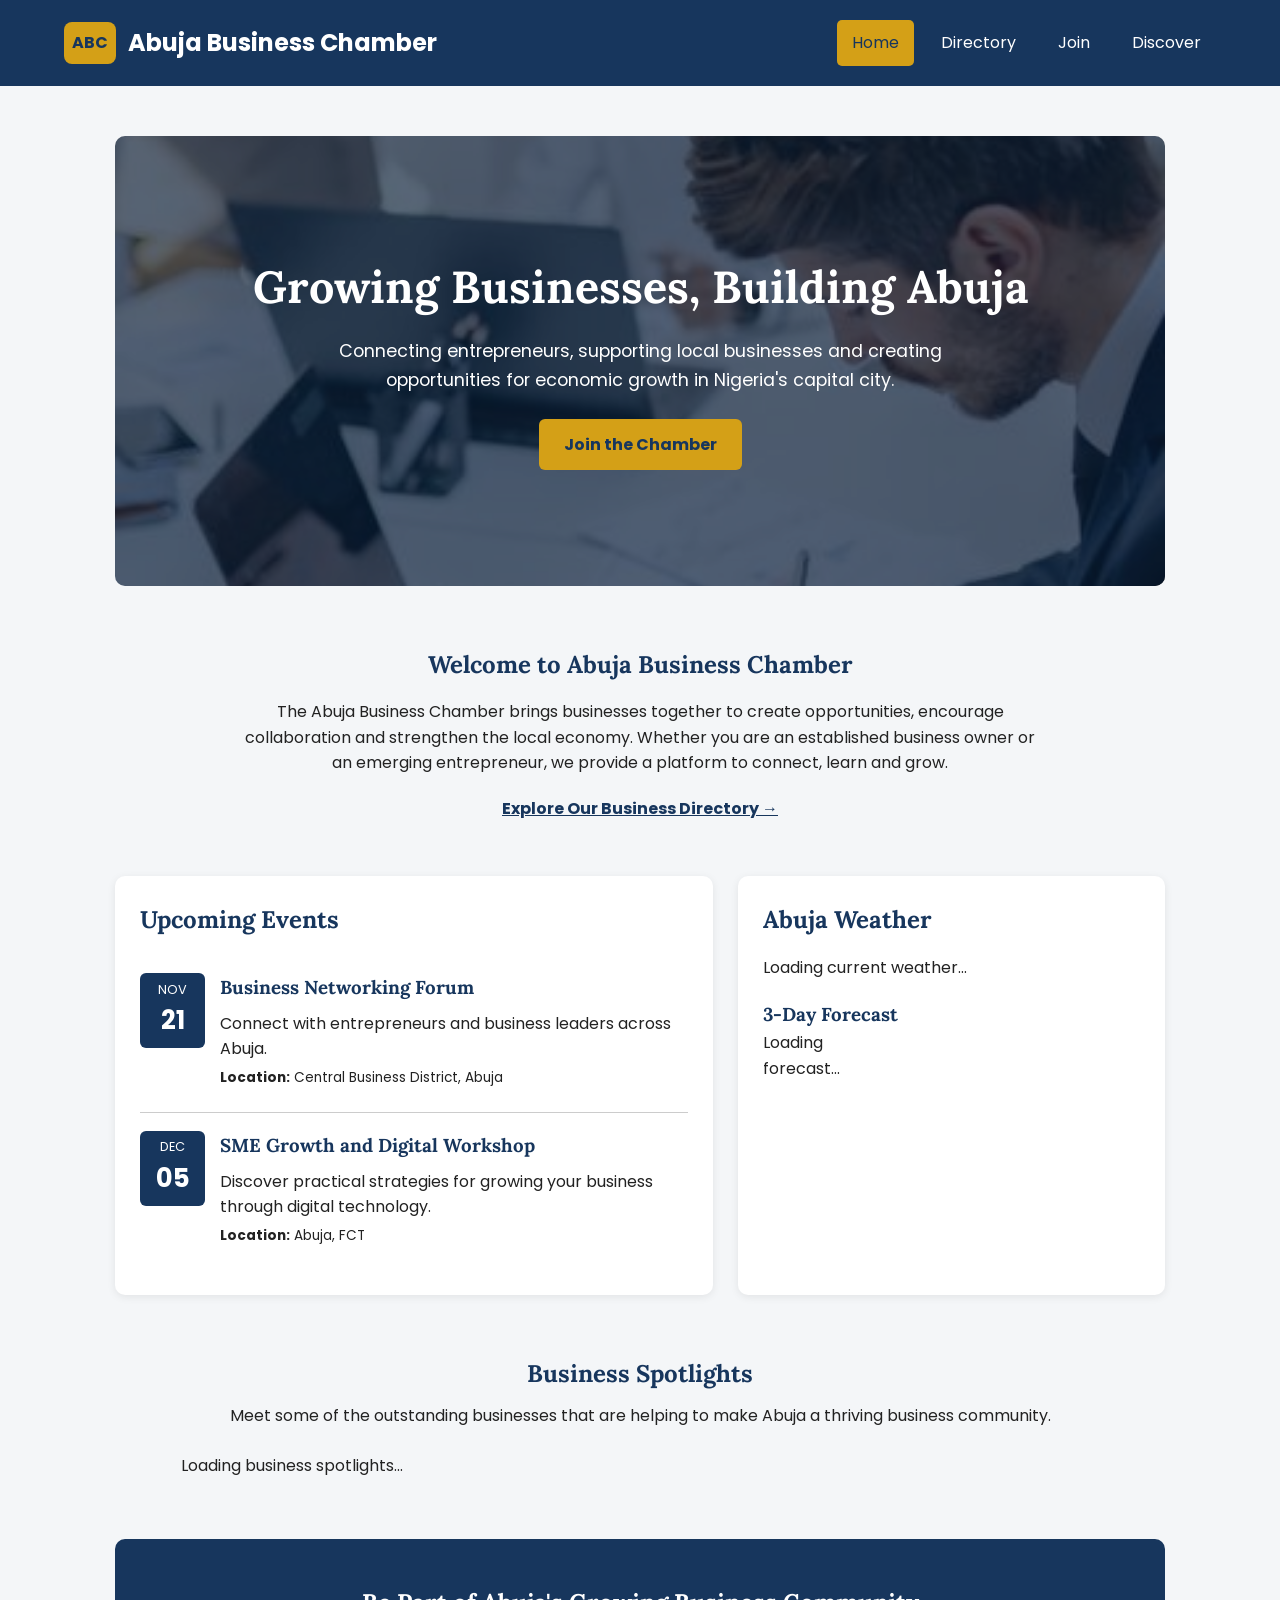
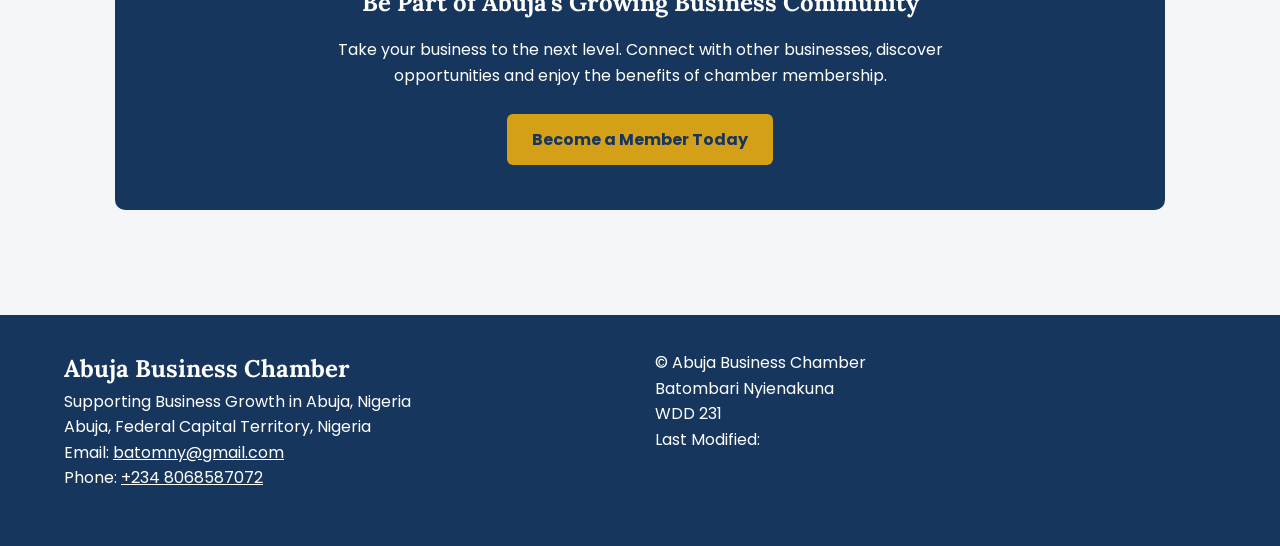
==== chamber/index.html @ 7d7163d9 "better" ====
<!DOCTYPE html>
<html lang="en">
<head>
    <meta charset="UTF-8">
    <meta name="viewport" content="width=device-width, initial-scale=1.0">

    <!-- SEO Metadata -->
    <meta name="description" content="Explore Abuja businesses, networking opportunities and local events. Connect with entrepreneurs and support economic growth in Nigeria's capital.">

    <meta name="author" content="Batombari Nyienakuna">

    <title>Abuja Business Chamber | Home</title>

    <!-- Google Fonts -->
    <link rel="preconnect" href="https://fonts.googleapis.com">
    <link rel="preconnect" href="https://fonts.gstatic.com" crossorigin>
    <link href="https://fonts.googleapis.com/css2?family=Lora:wght@400;500;600;700&family=Poppins:wght@400;500;600;700&display=swap" rel="stylesheet">

    <!-- Favicon -->
    <link rel="icon" href="images/favicon.svg">

    <!-- Stylesheets -->
    <link rel="stylesheet" href="styles/normalize.css">
    <link rel="stylesheet" href="styles/small.css">
    <link rel="stylesheet" href="styles/larger.css">

    <!-- Open Graph Social Media Metadata -->
    <meta property="og:title" content="Abuja Business Chamber | Connect and Grow">

    <meta property="og:description" content="Discover Abuja businesses, build valuable connections, attend local events and grow your business with our chamber community.">

    <meta property="og:image" content="https://batombariSystems.github.io/wdd231/chamber/images/abuja-hero.jpg">

    <meta property="og:url" content="https://batombariSystems.github.io/wdd231/chamber/">

    <meta property="og:type" content="website">
</head>

<body>

    <!-- Header -->
    <header>

        <div class="logo">
            <div class="logo-mark">ABC</div>
            <p>Abuja Business Chamber</p>
        </div>

        <!-- Mobile Navigation Button -->
        <button
            id="menu-button"
            aria-label="Open navigation menu"
            aria-expanded="false"
            aria-controls="navigation"
            type="button">
            ☰
        </button>

        <!-- Navigation -->
        <nav id="navigation" aria-label="Main navigation">

            <a href="index.html" class="active" aria-current="page">
                Home
            </a>

            <a href="directory.html">Directory</a>

            <a href="join.html">Join</a>

            <a href="discover.html">Discover</a>

        </nav>

    </header>

    <!-- Main Content -->
    <main>

        <!-- Hero Section -->
        <section class="hero">

            <img
                src="images/abuja-hero.jpg"
                alt="Abuja city skyline showcasing the business and commercial environment"
                fetchpriority="high">

            <div class="hero-content">

                <h1>Growing Businesses, Building Abuja</h1>

                <p>
                    Connecting entrepreneurs, supporting local businesses
                    and creating opportunities for economic growth
                    in Nigeria's capital city.
                </p>

                <a href="join.html" class="hero-button">
                    Join the Chamber
                </a>

            </div>

        </section>

        <!-- Welcome Section -->
        <section class="welcome-section">

            <h2>Welcome to Abuja Business Chamber</h2>

            <p>
                The Abuja Business Chamber brings businesses together
                to create opportunities, encourage collaboration and
                strengthen the local economy. Whether you are an
                established business owner or an emerging entrepreneur,
                we provide a platform to connect, learn and grow.
            </p>

            <a href="directory.html" class="text-link">
                Explore Our Business Directory →
            </a>

        </section>

        <!-- Events and Weather -->
        <div class="home-information">

            <!-- Events Section -->
            <section class="events-section">

                <h2>Upcoming Events</h2>

                <article class="event-card">

                    <div class="event-date">
                        <span>NOV</span>
                        <strong>21</strong>
                    </div>

                    <div class="event-details">

                        <h3>Business Networking Forum</h3>

                        <p>
                            Connect with entrepreneurs and business
                            leaders across Abuja.
                        </p>

                        <p class="event-location">
                            <strong>Location:</strong> Central Business
                            District, Abuja
                        </p>

                    </div>

                </article>

                <article class="event-card">

                    <div class="event-date">
                        <span>DEC</span>
                        <strong>05</strong>
                    </div>

                    <div class="event-details">

                        <h3>SME Growth and Digital Workshop</h3>

                        <p>
                            Discover practical strategies for growing
                            your business through digital technology.
                        </p>

                        <p class="event-location">
                            <strong>Location:</strong> Abuja, FCT
                        </p>

                    </div>

                </article>

            </section>

            <!-- Weather Section -->
            <section class="weather-section">

                <h2>Abuja Weather</h2>

                <div id="weather-current" aria-live="polite">

                    <p>Loading current weather...</p>

                </div>

                <h3>3-Day Forecast</h3>

                <div id="weather-forecast" aria-live="polite">

                    <p>Loading forecast...</p>

                </div>

            </section>

        </div>

        <!-- Business Spotlights -->
        <section class="spotlight-section">

            <h2>Business Spotlights</h2>

            <p class="spotlight-intro">
                Meet some of the outstanding businesses that are
                helping to make Abuja a thriving business community.
            </p>

            <div
                id="spotlight-container"
                class="spotlight-container"
                aria-live="polite">

                <p>Loading business spotlights...</p>

            </div>

        </section>

        <!-- Join Call to Action -->
        <section class="join-section">

            <h2>Be Part of Abuja's Growing Business Community</h2>

            <p>
                Take your business to the next level. Connect with
                other businesses, discover opportunities and enjoy
                the benefits of chamber membership.
            </p>

            <a href="join.html" class="join-button">
                Become a Member Today
            </a>

        </section>

    </main>

    <!-- Footer -->
    <footer>

        <div class="footer-contact">

            <h2>Abuja Business Chamber</h2>

            <p>Supporting Business Growth in Abuja, Nigeria</p>

            <p>Abuja, Federal Capital Territory, Nigeria</p>

            <p>
                Email:
                <a href="mailto:batomny@gmail.com">
                    batomny@gmail.com
                </a>
            </p>

            <p>
                Phone:
                <a href="tel:+2348068587072">
                    +234 8068587072
                </a>
            </p>

        </div>

        <div class="footer-development">

            <p>
                &copy; <span id="currentyear"></span>
                Abuja Business Chamber
            </p>

            <p>Batombari Nyienakuna</p>

            <p>WDD 231</p>

            <p>
                Last Modified:
                <span id="lastmodified"></span>
            </p>

        </div>

    </footer>

    <!-- JavaScript -->
    <script src="scripts/home.js" defer></script>

</body>
</html>
---- chamber/styles/small.css ----
:root {
    --primary-color: #17365D;
    --secondary-color: #D4A017;
    --background-color: #F4F6F8;
    --text-color: #222222;
    --white: #FFFFFF;
}

* {
    box-sizing: border-box;
}

body {
    margin: 0;
    font-family: "Poppins", sans-serif;
    background-color: var(--background-color);
    color: var(--text-color);
    line-height: 1.6;
}

/* Header */
header {
    background-color: var(--primary-color);
    color: var(--white);
    padding: 15px;
}

.logo {
    display: flex;
    align-items: center;
    gap: 12px;
}

.logo-mark {
    background-color: var(--secondary-color);
    color: var(--primary-color);
    font-weight: bold;
    padding: 8px;
    border-radius: 8px;
}

.logo p {
    font-size: 1.1rem;
    font-weight: bold;
}

#menu-button {
    display: block;
    margin: 15px 0 0 auto;
    padding: 10px 15px;
    background: var(--secondary-color);
    color: var(--primary-color);
    border: none;
    border-radius: 5px;
    cursor: pointer;
    font-size: 1.3rem;
}

nav {
    display: none;
    flex-direction: column;
    gap: 10px;
    margin-top: 15px;
}

nav.show {
    display: flex;
}

nav a {
    color: var(--white);
    text-decoration: none;
    padding: 10px;
    border-radius: 5px;
}

nav a:hover,
nav a.active {
    background-color: var(--secondary-color);
    color: var(--primary-color);
}

/* Keyboard accessibility */
button:focus-visible,
a:focus-visible {
    outline: 3px solid var(--secondary-color);
    outline-offset: 3px;
}

/* Main content */
main {
    width: 100%;
    max-width: 1100px;
    margin: 25px auto;
    padding: 15px;
}

/* Page heading */
.page-heading {
    text-align: center;
    padding: 25px 10px;
    margin-bottom: 30px;
}

.page-heading h1 {
    color: var(--primary-color);
    font-family: "Lora", serif;
    font-size: 1.8rem;
}

.page-heading p {
    max-width: 650px;
    margin: 0 auto;
}

/* Section headings */
main h2 {
    color: var(--primary-color);
    margin-bottom: 15px;
    font-family: "Lora", serif;
}

/* View buttons */
.view-buttons {
    display: flex;
    justify-content: center;
    flex-wrap: wrap;
    gap: 12px;
    margin: 25px 0;
}

.view-buttons button {
    background-color: var(--primary-color);
    color: var(--white);
    padding: 12px 22px;
    border: 2px solid var(--primary-color);
    border-radius: 5px;
    cursor: pointer;
    font-weight: 600;
    transition: background-color 0.2s ease;
}

.view-buttons button:hover,
.view-buttons button[aria-pressed="true"] {
    background-color: var(--secondary-color);
    color: var(--primary-color);
    border-color: var(--secondary-color);
}

/* Grid view */
.grid-view {
    display: grid;
    grid-template-columns: 1fr;
    gap: 20px;
}

/* Business cards */
.member-card {
    background-color: var(--white);
    padding: 18px;
    border-radius: 8px;
    box-shadow: 0 2px 8px rgba(0, 0, 0, 0.1);
    text-align: center;
    overflow-wrap: anywhere;
}

.member-card img {
    width: 100%;
    height: 180px;
    object-fit: cover;
    margin-bottom: 12px;
    border-radius: 5px;
}

.member-card h3 {
    color: var(--primary-color);
    margin-bottom: 8px;
    font-family: "Lora", serif;
}

.member-card p {
    margin: 8px 0;
}

.member-card a {
    display: inline-block;
    margin-top: 10px;
    color: var(--primary-color);
    font-weight: bold;
}

/* List view */
.list-view {
    display: flex;
    flex-direction: column;
    gap: 15px;
}

.list-view .member-card {
    display: grid;
    grid-template-columns: 90px minmax(0, 1fr);
    align-items: center;
    gap: 12px;
    text-align: left;
    box-shadow: none;
    border-bottom: 1px solid #CCCCCC;
}

.list-view .member-card img {
    width: 90px;
    height: 90px;
    grid-row: span 8;
    object-fit: cover;
}

/* Footer */
footer {
    background-color: var(--primary-color);
    color: var(--white);
    padding: 25px 15px;
    text-align: center;
    margin-top: 40px;
}

footer h2 {
    color: var(--white);
    font-family: "Lora", serif;
}

footer a {
    color: var(--white);
}

footer div {
    margin-bottom: 20px;
}
/* Member Spotlight Section */
.spotlight-section {
    max-width: 1100px;
    margin: 40px auto;
    padding: 20px 15px;
    text-align: center;
}

.spotlight-section h2 {
    color: #17365D;
    font-family: "Lora", serif;
    margin-bottom: 10px;
}

.spotlight-intro {
    margin-bottom: 25px;
    color: #222222;
}

/* Spotlight Cards */
.spotlight-container {
    display: grid;
    grid-template-columns: 1fr;
    gap: 20px;
}

.spotlight-card {
    background-color: #FFFFFF;
    padding: 22px;
    border-radius: 10px;
    border: 1px solid #CCCCCC;
    box-shadow: 0 3px 10px rgba(0, 0, 0, 0.1);
    text-align: center;
}

.spotlight-card img {
    width: 120px;
    height: 100px;
    object-fit: contain;
    margin-bottom: 12px;
}

.spotlight-card h3 {
    color: #17365D;
    font-family: "Lora", serif;
}

.spotlight-card p {
    color: #222222;
    margin: 8px 0;
    overflow-wrap: anywhere;
}

.spotlight-card .membership-level {
    display: inline-block;
    background-color: #17365D;
    color: #FFFFFF;
    padding: 5px 12px;
    border-radius: 5px;
    font-weight: bold;
}

.spotlight-card a {
    display: inline-block;
    margin-top: 12px;
    color: #17365D;
    font-weight: bold;
    text-decoration: underline;
}

/* ========================================
   HOME PAGE - HERO SECTION
======================================== */

.hero {
    position: relative;
    width: 100%;
    min-height: 380px;
    overflow: hidden;
    border-radius: 10px;
    margin-bottom: 35px;
}

.hero > img {
    width: 100%;
    height: 380px;
    object-fit: cover;
    display: block;
}

.hero-content {
    position: absolute;
    inset: 0;
    background: rgba(10, 30, 55, 0.68);
    color: #FFFFFF;
    display: flex;
    flex-direction: column;
    justify-content: center;
    align-items: center;
    text-align: center;
    padding: 25px;
}

.hero-content h1 {
    font-family: "Lora", serif;
    font-size: 1.9rem;
    margin-bottom: 15px;
}

.hero-content p {
    max-width: 650px;
    margin-bottom: 25px;
}

.hero-button,
.join-button {
    display: inline-block;
    background-color: var(--secondary-color);
    color: var(--primary-color);
    text-decoration: none;
    padding: 13px 25px;
    border-radius: 6px;
    font-weight: 700;
    transition: background-color 0.3s ease;
}

.hero-button:hover,
.join-button:hover {
    background-color: #FFFFFF;
}


/* ========================================
   WELCOME SECTION
======================================== */

.welcome-section {
    text-align: center;
    padding: 25px 10px;
    margin-bottom: 30px;
}

.welcome-section p {
    max-width: 800px;
    margin: 0 auto 20px;
}

.text-link {
    color: var(--primary-color);
    font-weight: 700;
}


/* ========================================
   EVENTS AND WEATHER LAYOUT
======================================== */

.home-information {
    display: grid;
    grid-template-columns: 1fr;
    gap: 25px;
    margin: 30px 0;
}

.events-section,
.weather-section {
    background-color: #FFFFFF;
    padding: 20px;
    border-radius: 10px;
    box-shadow: 0 2px 8px rgba(0, 0, 0, 0.08);
}


/* Events */

.event-card {
    display: flex;
    gap: 15px;
    padding: 18px 0;
    border-bottom: 1px solid #CCCCCC;
}

.event-card:last-child {
    border-bottom: none;
}

.event-date {
    min-width: 65px;
    height: 75px;
    background-color: var(--primary-color);
    color: #FFFFFF;
    display: flex;
    flex-direction: column;
    align-items: center;
    justify-content: center;
    border-radius: 6px;
}

.event-date span {
    font-size: 0.8rem;
}

.event-date strong {
    font-size: 1.6rem;
}

.event-details h3 {
    color: var(--primary-color);
    font-family: "Lora", serif;
    margin: 0 0 8px;
}

.event-details p {
    margin: 5px 0;
}

.event-location {
    font-size: 0.85rem;
}


/* ========================================
   WEATHER SECTION
======================================== */

.current-weather {
    display: flex;
    align-items: center;
    justify-content: center;
    gap: 15px;
    padding: 10px;
    margin-bottom: 20px;
}

.temperature {
    font-size: 2rem;
    font-weight: 700;
    color: var(--primary-color);
    margin: 0;
}

.weather-description {
    text-transform: capitalize;
    font-weight: 600;
}

.weather-section > h3 {
    color: var(--primary-color);
    font-family: "Lora", serif;
    margin-top: 20px;
}

#weather-forecast {
    display: grid;
    grid-template-columns: 1fr;
    gap: 12px;
}

.forecast-card {
    background-color: var(--background-color);
    padding: 12px;
    border-radius: 7px;
    text-align: center;
}

.forecast-card h4 {
    color: var(--primary-color);
    margin: 5px;
}

.forecast-card img {
    display: block;
    margin: 0 auto;
}

.forecast-temperature {
    font-size: 1.3rem;
    font-weight: 700;
    color: var(--primary-color);
    margin: 5px;
}

.forecast-card p:last-child {
    text-transform: capitalize;
    font-size: 0.85rem;
}


/* ========================================
   JOIN SECTION
======================================== */

.join-section {
    background-color: var(--primary-color);
    color: #FFFFFF;
    padding: 35px 20px;
    text-align: center;
    border-radius: 10px;
    margin: 40px 0;
}

.join-section h2 {
    color: #FFFFFF;
}

.join-section p {
    max-width: 700px;
    margin: 15px auto 25px;
}


/* ========================================
   GENERAL RESPONSIVE IMPROVEMENTS
======================================== */

.hero-button:focus-visible,
.join-button:focus-visible {
    outline: 3px solid var(--secondary-color);
    outline-offset: 4px;
}

.event-card,
.forecast-card,
.spotlight-card {
    overflow-wrap: anywhere;
}
body {
    font-family: 'Poppins', sans-serif;
}

h1, h2, h3, h4, h5, h6 {
    font-family: 'Lora', serif;
}
---- chamber/styles/larger.css ----
@media screen and (min-width: 700px) {

    /* Header */
    header {
        display: flex;
        justify-content: space-between;
        align-items: center;
        padding: 20px 5%;
    }

    .logo {
        align-items: center;
    }

    .logo p {
        font-size: 1.5rem;
    }

    #menu-button {
        display: none;
    }

    /* Desktop navigation */
    nav {
        display: flex;
        flex-direction: row;
        align-items: center;
        gap: 12px;
        margin: 0;
    }

    nav a {
        padding: 10px 15px;
        border-radius: 5px;
    }

    /* Main content */
    main {
        padding: 25px;
    }

    .page-heading {
        padding: 35px 15px;
    }

    .page-heading h1 {
        font-size: 2.3rem;
    }

    /* Responsive grid */
    .grid-view {
        grid-template-columns: repeat(
            auto-fit,
            minmax(250px, 1fr)
        );
        gap: 25px;
    }

    /* List view */
    .list-view .member-card {
        grid-template-columns: 140px minmax(0, 1fr);
        gap: 20px;
        padding: 20px;
    }

    .list-view .member-card img {
        width: 140px;
        height: 120px;
    }

    /* Footer */
    footer {
        display: flex;
        justify-content: space-around;
        align-items: flex-start;
        text-align: left;
        padding: 35px 5%;
        gap: 30px;
    }

    footer div {
        flex: 1;
    }
}
/* Desktop Member Spotlights */
@media screen and (min-width: 700px) {

    .spotlight-container {
        grid-template-columns: repeat(
            auto-fit,
            minmax(250px, 1fr)
        );
        gap: 25px;
    }

    .spotlight-card {
        padding: 25px;
    }

    /* Home Page Hero */
    .hero {
        min-height: 450px;
    }

    .hero > img {
        height: 450px;
    }

    .hero-content h1 {
        font-size: 2.8rem;
    }

    .hero-content p {
        font-size: 1.1rem;
    }

    /* Events and Weather */
    .home-information {
        grid-template-columns: 1.4fr 1fr;
        align-items: stretch;
        gap: 25px;
    }

    .events-section,
    .weather-section {
        padding: 25px;
    }

    /* Three-day weather forecast */
    #weather-forecast {
        grid-template-columns: repeat(3, 1fr);
        gap: 10px;
    }

    .forecast-card {
        padding: 10px 5px;
    }

    /* Business Spotlights */
    .spotlight-container {
        grid-template-columns: repeat(3, 1fr);
    }

    /* Join Section */
    .join-section {
        padding: 45px 30px;
    }

}
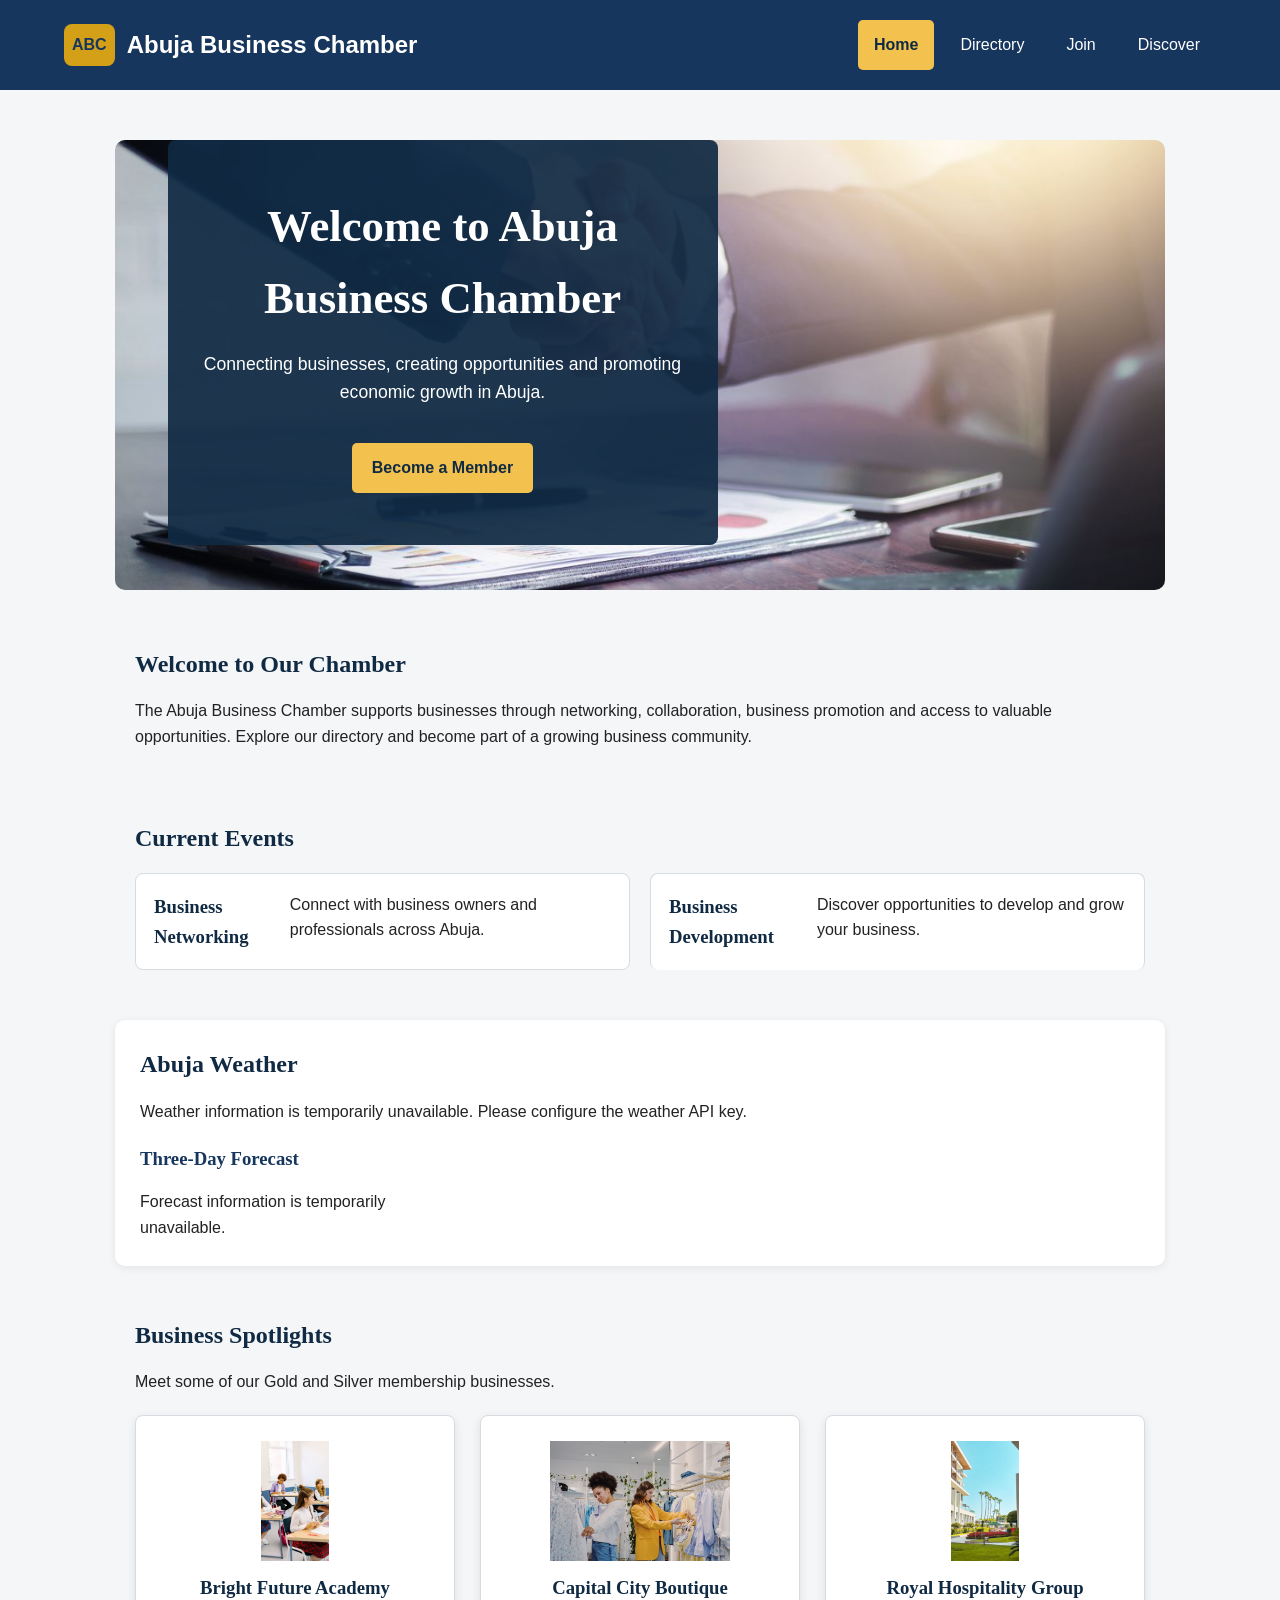
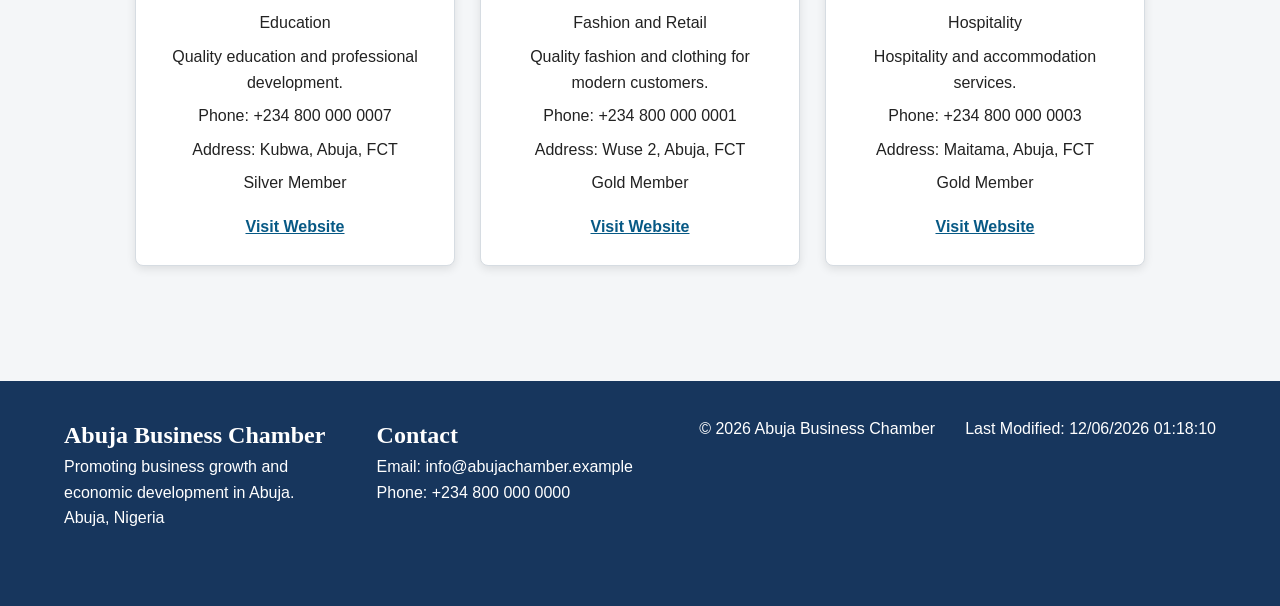
==== commit 78df7ee5: "changes" ====
--- a/chamber/index.html
+++ b/chamber/index.html
@@ -1,53 +1,35 @@
-
 <!DOCTYPE html>
 <html lang="en">
 <head>
     <meta charset="UTF-8">
     <meta name="viewport" content="width=device-width, initial-scale=1.0">
 
-    <!-- SEO Metadata -->
-    <meta name="description" content="Explore Abuja businesses, networking opportunities and local events. Connect with entrepreneurs and support economic growth in Nigeria's capital.">
+    <meta name="description" content="Discover businesses, events, weather updates and networking opportunities with the Abuja Business Chamber.">
+    <meta name="author" content="Batombari Nyienakuna">
 
-    <meta name="author" content="Batombari Nyienakuna">
+    <meta property="og:title" content="Abuja Business Chamber | Home">
+    <meta property="og:description" content="Connect with businesses and discover opportunities in Abuja through the Abuja Business Chamber.">
+    <meta property="og:type" content="website">
+    <meta property="og:url" content="https://batombariSystems.github.io/wdd231/chamber/">
+    <meta property="og:image" content="https://batombariSystems.github.io/wdd231/chamber/images/abuja-hero.jpg">
 
     <title>Abuja Business Chamber | Home</title>
 
-    <!-- Google Fonts -->
-    <link rel="preconnect" href="https://fonts.googleapis.com">
-    <link rel="preconnect" href="https://fonts.gstatic.com" crossorigin>
-    <link href="https://fonts.googleapis.com/css2?family=Lora:wght@400;500;600;700&family=Poppins:wght@400;500;600;700&display=swap" rel="stylesheet">
-
-    <!-- Favicon -->
-    <link rel="icon" href="images/favicon.svg">
-
-    <!-- Stylesheets -->
+    <link rel="icon" href="images/favicon.svg" type="image/svg+xml">
     <link rel="stylesheet" href="styles/normalize.css">
     <link rel="stylesheet" href="styles/small.css">
     <link rel="stylesheet" href="styles/larger.css">
 
-    <!-- Open Graph Social Media Metadata -->
-    <meta property="og:title" content="Abuja Business Chamber | Connect and Grow">
-
-    <meta property="og:description" content="Discover Abuja businesses, build valuable connections, attend local events and grow your business with our chamber community.">
-
-    <meta property="og:image" content="https://batombariSystems.github.io/wdd231/chamber/images/abuja-hero.jpg">
-
-    <meta property="og:url" content="https://batombariSystems.github.io/wdd231/chamber/">
-
-    <meta property="og:type" content="website">
+    <script src="scripts/home.js" defer></script>
 </head>
 
 <body>
-
-    <!-- Header -->
     <header>
-
         <div class="logo">
             <div class="logo-mark">ABC</div>
             <p>Abuja Business Chamber</p>
         </div>
 
-        <!-- Mobile Navigation Button -->
         <button
             id="menu-button"
             aria-label="Open navigation menu"
@@ -57,242 +39,99 @@
             ☰
         </button>
 
-        <!-- Navigation -->
         <nav id="navigation" aria-label="Main navigation">
-
-            <a href="index.html" class="active" aria-current="page">
-                Home
-            </a>
-
+            <a href="index.html" class="active" aria-current="page">Home</a>
             <a href="directory.html">Directory</a>
-
             <a href="join.html">Join</a>
-
             <a href="discover.html">Discover</a>
-
         </nav>
-
     </header>
 
-    <!-- Main Content -->
     <main>
-
-        <!-- Hero Section -->
         <section class="hero">
-
             <img
                 src="images/abuja-hero.jpg"
-                alt="Abuja city skyline showcasing the business and commercial environment"
+                alt="Abuja city skyline"
                 fetchpriority="high">
 
             <div class="hero-content">
-
-                <h1>Growing Businesses, Building Abuja</h1>
-
-                <p>
-                    Connecting entrepreneurs, supporting local businesses
-                    and creating opportunities for economic growth
-                    in Nigeria's capital city.
-                </p>
-
-                <a href="join.html" class="hero-button">
-                    Join the Chamber
-                </a>
-
+                <h1>Welcome to Abuja Business Chamber</h1>
+                <p>Connecting businesses, creating opportunities and promoting economic growth in Abuja.</p>
+                <a href="join.html" class="hero-button">Become a Member</a>
             </div>
-
         </section>
 
-        <!-- Welcome Section -->
-        <section class="welcome-section">
-
-            <h2>Welcome to Abuja Business Chamber</h2>
-
+        <section class="home-section">
+            <h2>Welcome to Our Chamber</h2>
             <p>
-                The Abuja Business Chamber brings businesses together
-                to create opportunities, encourage collaboration and
-                strengthen the local economy. Whether you are an
-                established business owner or an emerging entrepreneur,
-                we provide a platform to connect, learn and grow.
+                The Abuja Business Chamber supports businesses through networking,
+                collaboration, business promotion and access to valuable opportunities.
+                Explore our directory and become part of a growing business community.
             </p>
-
-            <a href="directory.html" class="text-link">
-                Explore Our Business Directory →
-            </a>
-
         </section>
 
-        <!-- Events and Weather -->
-        <div class="home-information">
-
-            <!-- Events Section -->
-            <section class="events-section">
-
-                <h2>Upcoming Events</h2>
-
+        <section class="home-section">
+            <h2>Current Events</h2>
+            <div class="events-container">
                 <article class="event-card">
-
-                    <div class="event-date">
-                        <span>NOV</span>
-                        <strong>21</strong>
-                    </div>
-
-                    <div class="event-details">
-
-                        <h3>Business Networking Forum</h3>
-
-                        <p>
-                            Connect with entrepreneurs and business
-                            leaders across Abuja.
-                        </p>
-
-                        <p class="event-location">
-                            <strong>Location:</strong> Central Business
-                            District, Abuja
-                        </p>
-
-                    </div>
-
+                    <h3>Business Networking</h3>
+                    <p>Connect with business owners and professionals across Abuja.</p>
                 </article>
 
                 <article class="event-card">
+                    <h3>Business Development</h3>
+                    <p>Discover opportunities to develop and grow your business.</p>
+                </article>
+            </div>
+        </section>
 
-                    <div class="event-date">
-                        <span>DEC</span>
-                        <strong>05</strong>
-                    </div>
+        <section class="home-section weather-section">
+            <h2>Abuja Weather</h2>
 
-                    <div class="event-details">
+            <div id="weather-current" aria-live="polite">
+                <p>Loading current weather...</p>
+            </div>
 
-                        <h3>SME Growth and Digital Workshop</h3>
+            <h3>Three-Day Forecast</h3>
 
-                        <p>
-                            Discover practical strategies for growing
-                            your business through digital technology.
-                        </p>
+            <div id="weather-forecast" aria-live="polite">
+                <p>Loading forecast...</p>
+            </div>
+        </section>
 
-                        <p class="event-location">
-                            <strong>Location:</strong> Abuja, FCT
-                        </p>
-
-                    </div>
-
-                </article>
-
-            </section>
-
-            <!-- Weather Section -->
-            <section class="weather-section">
-
-                <h2>Abuja Weather</h2>
-
-                <div id="weather-current" aria-live="polite">
-
-                    <p>Loading current weather...</p>
-
-                </div>
-
-                <h3>3-Day Forecast</h3>
-
-                <div id="weather-forecast" aria-live="polite">
-
-                    <p>Loading forecast...</p>
-
-                </div>
-
-            </section>
-
-        </div>
-
-        <!-- Business Spotlights -->
-        <section class="spotlight-section">
-
+        <section class="home-section">
             <h2>Business Spotlights</h2>
-
-            <p class="spotlight-intro">
-                Meet some of the outstanding businesses that are
-                helping to make Abuja a thriving business community.
-            </p>
+            <p>Meet some of our Gold and Silver membership businesses.</p>
 
             <div
                 id="spotlight-container"
                 class="spotlight-container"
                 aria-live="polite">
+                <p>Loading business spotlights...</p>
+            </div>
+        </section>
+    </main>
 
-                <p>Loading business spotlights...</p>
-
+    <footer>
+        <div class="footer-content">
+            <div>
+                <h2>Abuja Business Chamber</h2>
+                <p>Promoting business growth and economic development in Abuja.</p>
+                <p>Abuja, Nigeria</p>
             </div>
 
-        </section>
-
-        <!-- Join Call to Action -->
-        <section class="join-section">
-
-            <h2>Be Part of Abuja's Growing Business Community</h2>
-
-            <p>
-                Take your business to the next level. Connect with
-                other businesses, discover opportunities and enjoy
-                the benefits of chamber membership.
-            </p>
-
-            <a href="join.html" class="join-button">
-                Become a Member Today
-            </a>
-
-        </section>
-
-    </main>
-
-    <!-- Footer -->
-    <footer>
-
-        <div class="footer-contact">
-
-            <h2>Abuja Business Chamber</h2>
-
-            <p>Supporting Business Growth in Abuja, Nigeria</p>
-
-            <p>Abuja, Federal Capital Territory, Nigeria</p>
-
-            <p>
-                Email:
-                <a href="mailto:batomny@gmail.com">
-                    batomny@gmail.com
-                </a>
-            </p>
-
-            <p>
-                Phone:
-                <a href="tel:+2348068587072">
-                    +234 8068587072
-                </a>
-            </p>
-
+            <div>
+                <h2>Contact</h2>
+                <p>Email: info@abujachamber.example</p>
+                <p>Phone: +234 800 000 0000</p>
+            </div>
         </div>
 
-        <div class="footer-development">
-
-            <p>
-                &copy; <span id="currentyear"></span>
-                Abuja Business Chamber
-            </p>
-
-            <p>Batombari Nyienakuna</p>
-
-            <p>WDD 231</p>
-
-            <p>
-                Last Modified:
-                <span id="lastmodified"></span>
-            </p>
-
-        </div>
-
+        <p>
+            &copy; <span id="currentyear"></span>
+            Abuja Business Chamber
+        </p>
+        <p>Last Modified: <span id="lastmodified"></span></p>
     </footer>
-
-    <!-- JavaScript -->
-    <script src="scripts/home.js" defer></script>
-
 </body>
-</html>
+</html>
--- a/chamber/styles/small.css
+++ b/chamber/styles/small.css
@@ -18,6 +18,10 @@
     line-height: 1.6;
 }
 
+h1, h2, h3, h4, h5, h6 {
+    font-family: "Lora", serif;
+}
+
 /* Header */
 header {
     background-color: var(--primary-color);
@@ -44,11 +48,12 @@
     font-weight: bold;
 }
 
+/* Mobile navigation button */
 #menu-button {
     display: block;
     margin: 15px 0 0 auto;
     padding: 10px 15px;
-    background: var(--secondary-color);
+    background-color: var(--secondary-color);
     color: var(--primary-color);
     border: none;
     border-radius: 5px;
@@ -56,13 +61,16 @@
     font-size: 1.3rem;
 }
 
+/* Mobile navigation */
 nav {
     display: none;
     flex-direction: column;
     gap: 10px;
     margin-top: 15px;
-}
-
+    background-color: var(--primary-color);
+}
+
+nav.open,
 nav.show {
     display: flex;
 }
@@ -104,7 +112,6 @@
 
 .page-heading h1 {
     color: var(--primary-color);
-    font-family: "Lora", serif;
     font-size: 1.8rem;
 }
 
@@ -117,7 +124,6 @@
 main h2 {
     color: var(--primary-color);
     margin-bottom: 15px;
-    font-family: "Lora", serif;
 }
 
 /* View buttons */
@@ -175,7 +181,6 @@
 .member-card h3 {
     color: var(--primary-color);
     margin-bottom: 8px;
-    font-family: "Lora", serif;
 }
 
 .member-card p {
@@ -224,7 +229,6 @@
 
 footer h2 {
     color: var(--white);
-    font-family: "Lora", serif;
 }
 
 footer a {
@@ -234,6 +238,7 @@
 footer div {
     margin-bottom: 20px;
 }
+
 /* Member Spotlight Section */
 .spotlight-section {
     max-width: 1100px;
@@ -243,14 +248,13 @@
 }
 
 .spotlight-section h2 {
-    color: #17365D;
-    font-family: "Lora", serif;
+    color: var(--primary-color);
     margin-bottom: 10px;
 }
 
 .spotlight-intro {
     margin-bottom: 25px;
-    color: #222222;
+    color: var(--text-color);
 }
 
 /* Spotlight Cards */
@@ -261,7 +265,7 @@
 }
 
 .spotlight-card {
-    background-color: #FFFFFF;
+    background-color: var(--white);
     padding: 22px;
     border-radius: 10px;
     border: 1px solid #CCCCCC;
@@ -277,20 +281,19 @@
 }
 
 .spotlight-card h3 {
-    color: #17365D;
-    font-family: "Lora", serif;
+    color: var(--primary-color);
 }
 
 .spotlight-card p {
-    color: #222222;
+    color: var(--text-color);
     margin: 8px 0;
     overflow-wrap: anywhere;
 }
 
 .spotlight-card .membership-level {
     display: inline-block;
-    background-color: #17365D;
-    color: #FFFFFF;
+    background-color: var(--primary-color);
+    color: var(--white);
     padding: 5px 12px;
     border-radius: 5px;
     font-weight: bold;
@@ -299,15 +302,12 @@
 .spotlight-card a {
     display: inline-block;
     margin-top: 12px;
-    color: #17365D;
+    color: var(--primary-color);
     font-weight: bold;
     text-decoration: underline;
 }
 
-/* ========================================
-   HOME PAGE - HERO SECTION
-======================================== */
-
+/* Home Page Hero */
 .hero {
     position: relative;
     width: 100%;
@@ -328,7 +328,7 @@
     position: absolute;
     inset: 0;
     background: rgba(10, 30, 55, 0.68);
-    color: #FFFFFF;
+    color: var(--white);
     display: flex;
     flex-direction: column;
     justify-content: center;
@@ -338,7 +338,6 @@
 }
 
 .hero-content h1 {
-    font-family: "Lora", serif;
     font-size: 1.9rem;
     margin-bottom: 15px;
 }
@@ -362,14 +361,10 @@
 
 .hero-button:hover,
 .join-button:hover {
-    background-color: #FFFFFF;
-}
-
-
-/* ========================================
-   WELCOME SECTION
-======================================== */
-
+    background-color: var(--white);
+}
+
+/* Welcome Section */
 .welcome-section {
     text-align: center;
     padding: 25px 10px;
@@ -386,11 +381,7 @@
     font-weight: 700;
 }
 
-
-/* ========================================
-   EVENTS AND WEATHER LAYOUT
-======================================== */
-
+/* Events and Weather Layout */
 .home-information {
     display: grid;
     grid-template-columns: 1fr;
@@ -400,15 +391,13 @@
 
 .events-section,
 .weather-section {
-    background-color: #FFFFFF;
+    background-color: var(--white);
     padding: 20px;
     border-radius: 10px;
     box-shadow: 0 2px 8px rgba(0, 0, 0, 0.08);
 }
 
-
 /* Events */
-
 .event-card {
     display: flex;
     gap: 15px;
@@ -424,7 +413,7 @@
     min-width: 65px;
     height: 75px;
     background-color: var(--primary-color);
-    color: #FFFFFF;
+    color: var(--white);
     display: flex;
     flex-direction: column;
     align-items: center;
@@ -442,7 +431,6 @@
 
 .event-details h3 {
     color: var(--primary-color);
-    font-family: "Lora", serif;
     margin: 0 0 8px;
 }
 
@@ -454,11 +442,7 @@
     font-size: 0.85rem;
 }
 
-
-/* ========================================
-   WEATHER SECTION
-======================================== */
-
+/* Weather Section */
 .current-weather {
     display: flex;
     align-items: center;
@@ -482,7 +466,6 @@
 
 .weather-section > h3 {
     color: var(--primary-color);
-    font-family: "Lora", serif;
     margin-top: 20px;
 }
 
@@ -521,14 +504,10 @@
     font-size: 0.85rem;
 }
 
-
-/* ========================================
-   JOIN SECTION
-======================================== */
-
+/* Join Section */
 .join-section {
     background-color: var(--primary-color);
-    color: #FFFFFF;
+    color: var(--white);
     padding: 35px 20px;
     text-align: center;
     border-radius: 10px;
@@ -536,7 +515,7 @@
 }
 
 .join-section h2 {
-    color: #FFFFFF;
+    color: var(--white);
 }
 
 .join-section p {
@@ -544,26 +523,205 @@
     margin: 15px auto 25px;
 }
 
-
-/* ========================================
-   GENERAL RESPONSIVE IMPROVEMENTS
-======================================== */
-
+/* Focus Accessibility */
 .hero-button:focus-visible,
 .join-button:focus-visible {
     outline: 3px solid var(--secondary-color);
     outline-offset: 4px;
 }
 
+/* Responsive overflow prevention */
 .event-card,
 .forecast-card,
 .spotlight-card {
     overflow-wrap: anywhere;
 }
-body {
-    font-family: 'Poppins', sans-serif;
-}
-
-h1, h2, h3, h4, h5, h6 {
-    font-family: 'Lora', serif;
-}+/* ========================================
+   HOMEPAGE AND RESPONSIVE NAVIGATION FIXES
+======================================== */
+
+/* Mobile navigation */
+#menu-button {
+    display: block;
+    padding: 10px 14px;
+    border: none;
+    border-radius: 5px;
+    background-color: #f2c14e;
+    color: #102a43;
+    font-size: 1.5rem;
+    cursor: pointer;
+}
+
+#navigation {
+    display: none;
+    flex-direction: column;
+    width: 100%;
+    gap: 5px;
+}
+
+#navigation.show {
+    display: flex;
+}
+
+#navigation a {
+    display: block;
+    width: 100%;
+    padding: 12px 15px;
+    text-decoration: none;
+}
+
+#navigation a.active,
+#navigation a[aria-current="page"] {
+    background-color: #f2c14e;
+    color: #102a43;
+    font-weight: 700;
+}
+
+/* Homepage sections */
+.home-section {
+    max-width: 1200px;
+    margin: 30px auto;
+    padding: 20px;
+}
+
+.home-section h2 {
+    margin-bottom: 15px;
+    color: #102a43;
+}
+
+.events-container {
+    display: grid;
+    grid-template-columns: 1fr;
+    gap: 20px;
+}
+
+.event-card,
+.forecast-card,
+.spotlight-card {
+    padding: 18px;
+    border: 1px solid #d6dce2;
+    border-radius: 8px;
+    background-color: #ffffff;
+    overflow-wrap: anywhere;
+}
+
+.event-card h3,
+.spotlight-card h3 {
+    color: #102a43;
+}
+
+/* Hero */
+.hero {
+    position: relative;
+    min-height: 300px;
+    overflow: hidden;
+}
+
+.hero > img {
+    display: block;
+    width: 100%;
+    height: 350px;
+    object-fit: cover;
+}
+
+.hero-content {
+    padding: 25px;
+    background-color: #102a43;
+    color: #ffffff;
+}
+
+.hero-content h1 {
+    color: #ffffff;
+}
+
+.hero-button {
+    display: inline-block;
+    margin-top: 12px;
+    padding: 12px 20px;
+    border-radius: 5px;
+    background-color: #f2c14e;
+    color: #102a43;
+    font-weight: 700;
+    text-decoration: none;
+}
+
+/* Current weather */
+.current-weather {
+    display: flex;
+    flex-wrap: wrap;
+    align-items: center;
+    gap: 15px;
+}
+
+.current-weather img,
+.forecast-card img {
+    object-fit: contain;
+}
+
+.temperature {
+    font-size: 1.5rem;
+    font-weight: 700;
+}
+
+/* Three-day forecast */
+#weather-forecast {
+    display: grid;
+    grid-template-columns: 1fr;
+    gap: 15px;
+    margin-top: 15px;
+}
+
+.forecast-card {
+    text-align: center;
+}
+
+/* Business spotlights */
+.spotlight-container {
+    display: grid;
+    grid-template-columns: 1fr;
+    gap: 20px;
+    margin-top: 20px;
+}
+
+.spotlight-card {
+    text-align: center;
+}
+
+.spotlight-card img {
+    display: block;
+    width: 100%;
+    max-width: 180px;
+    height: 120px;
+    margin: 0 auto 12px;
+    object-fit: contain;
+}
+
+.spotlight-card a {
+    display: inline-block;
+    margin-top: 10px;
+    color: #075985;
+    font-weight: 700;
+    overflow-wrap: anywhere;
+}
+
+/* Footer */
+.footer-content {
+    display: grid;
+    grid-template-columns: 1fr;
+    gap: 20px;
+}
+
+@media screen and (max-width: 699px) {
+    #navigation {
+        margin-top: 15px;
+    }
+
+    #navigation a {
+        width: 100%;
+    }
+
+    .hero > img {
+        height: 250px;
+    }
+}
+
--- a/chamber/styles/larger.css
+++ b/chamber/styles/larger.css
@@ -1,3 +1,4 @@
+/* Desktop and tablet layout */
 @media screen and (min-width: 700px) {
 
     /* Header */
@@ -47,16 +48,13 @@
         font-size: 2.3rem;
     }
 
-    /* Responsive grid */
+    /* Responsive directory grid */
     .grid-view {
-        grid-template-columns: repeat(
-            auto-fit,
-            minmax(250px, 1fr)
-        );
+        grid-template-columns: repeat(auto-fit, minmax(250px, 1fr));
         gap: 25px;
     }
 
-    /* List view */
+    /* Directory list view */
     .list-view .member-card {
         grid-template-columns: 140px minmax(0, 1fr);
         gap: 20px;
@@ -81,15 +79,10 @@
     footer div {
         flex: 1;
     }
-}
-/* Desktop Member Spotlights */
-@media screen and (min-width: 700px) {
-
+
+    /* Business spotlights */
     .spotlight-container {
-        grid-template-columns: repeat(
-            auto-fit,
-            minmax(250px, 1fr)
-        );
+        grid-template-columns: repeat(3, 1fr);
         gap: 25px;
     }
 
@@ -97,7 +90,7 @@
         padding: 25px;
     }
 
-    /* Home Page Hero */
+    /* Home page hero */
     .hero {
         min-height: 450px;
     }
@@ -114,7 +107,7 @@
         font-size: 1.1rem;
     }
 
-    /* Events and Weather */
+    /* Events and weather */
     .home-information {
         grid-template-columns: 1.4fr 1fr;
         align-items: stretch;
@@ -136,14 +129,85 @@
         padding: 10px 5px;
     }
 
-    /* Business Spotlights */
-    .spotlight-container {
-        grid-template-columns: repeat(3, 1fr);
-    }
-
-    /* Join Section */
+    /* Join section */
     .join-section {
         padding: 45px 30px;
     }
-
 }
+@media screen and (min-width: 768px) {
+    #menu-button {
+        display: none;
+    }
+
+    nav ul {
+        display: flex;
+        justify-content: center;
+    }
+
+    nav ul li a {
+        padding: 1rem 1.5rem;
+    }
+}
+/* ========================================
+   DESKTOP HOMEPAGE LAYOUT
+======================================== */
+
+@media screen and (min-width: 700px) {
+
+    header {
+        display: flex;
+        align-items: center;
+        justify-content: space-between;
+        flex-wrap: wrap;
+    }
+
+    #menu-button {
+        display: none;
+    }
+
+    #navigation {
+        display: flex;
+        flex-direction: row;
+        align-items: center;
+        width: auto;
+        gap: 10px;
+    }
+
+    #navigation a {
+        width: auto;
+        padding: 12px 16px;
+    }
+
+    .hero {
+        min-height: 400px;
+    }
+
+    .hero > img {
+        height: 450px;
+    }
+
+    .hero-content {
+        position: absolute;
+        left: 5%;
+        bottom: 10%;
+        max-width: 550px;
+        border-radius: 8px;
+        background-color: rgba(16, 42, 67, 0.92);
+    }
+
+    .events-container {
+        grid-template-columns: repeat(2, minmax(0, 1fr));
+    }
+
+    #weather-forecast {
+        grid-template-columns: repeat(3, minmax(0, 1fr));
+    }
+
+    .spotlight-container {
+        grid-template-columns: repeat(3, minmax(0, 1fr));
+    }
+
+    .footer-content {
+        grid-template-columns: repeat(2, minmax(0, 1fr));
+    }
+}
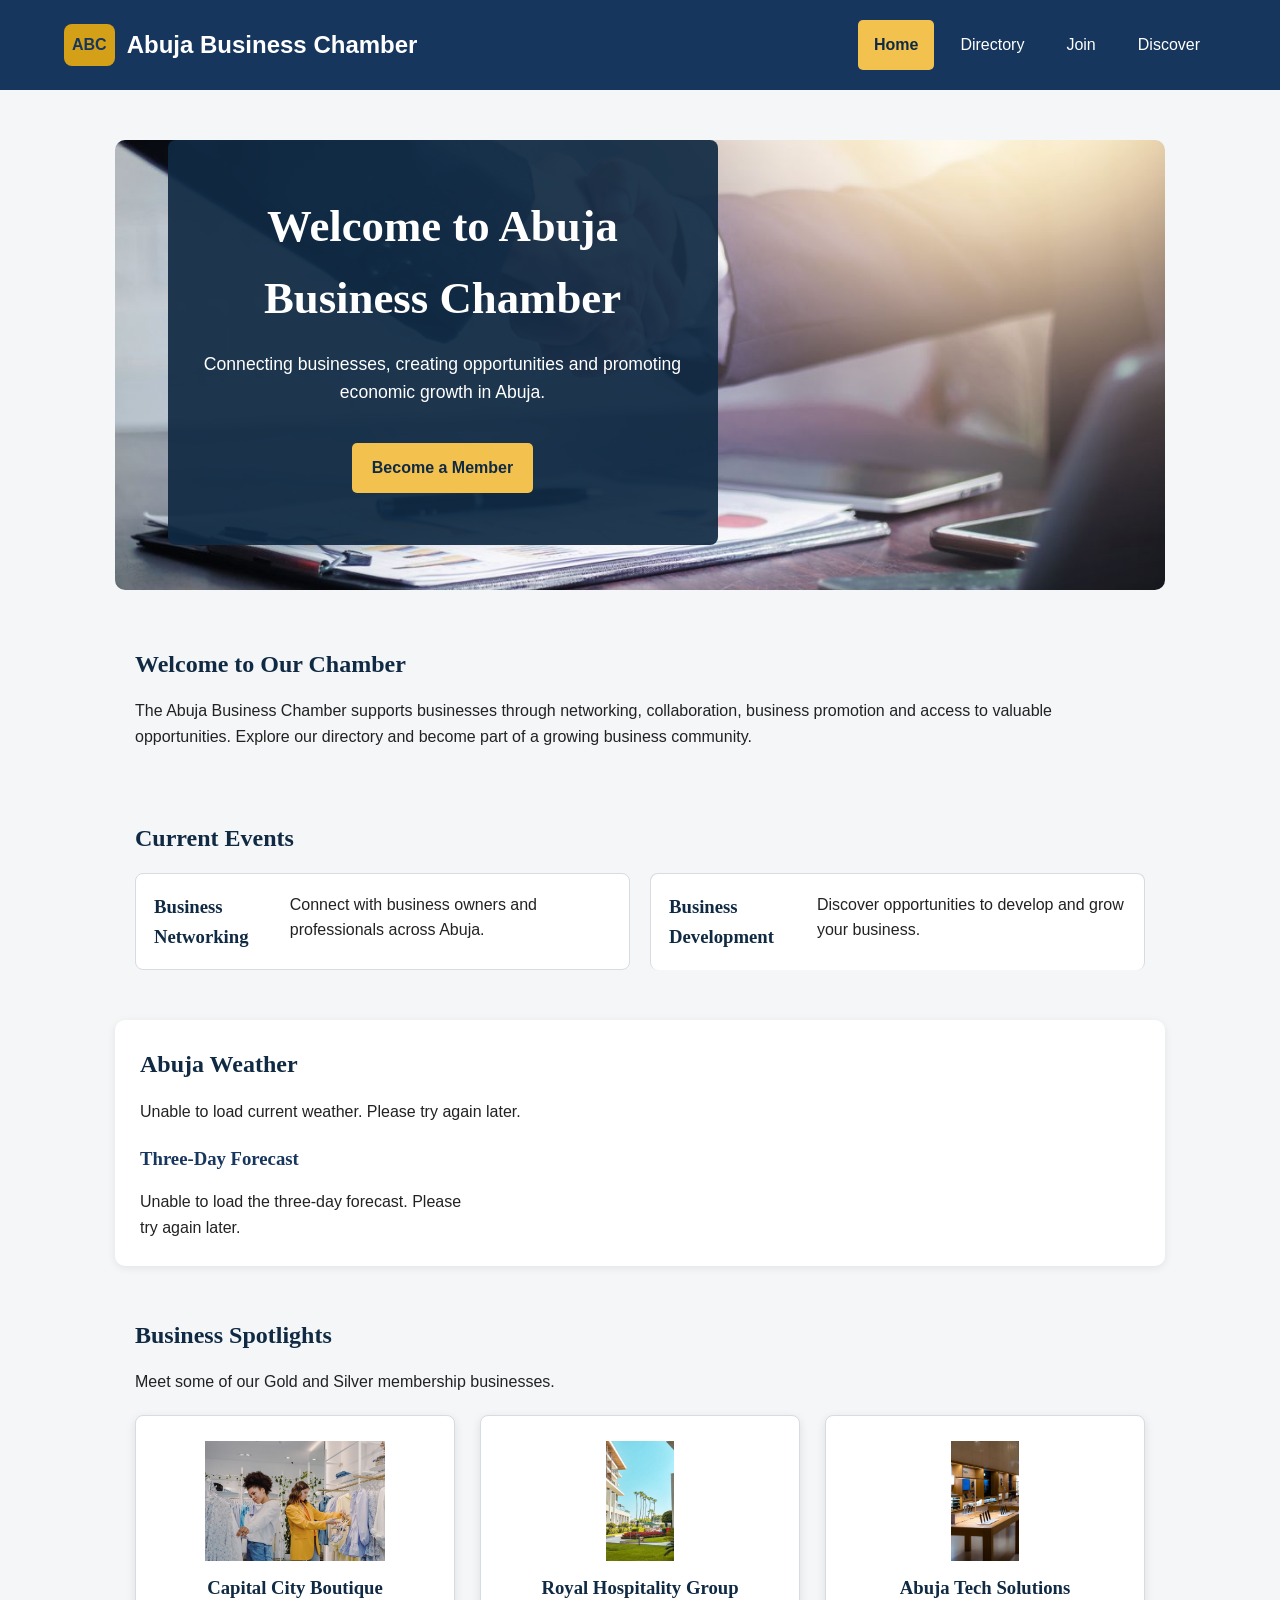
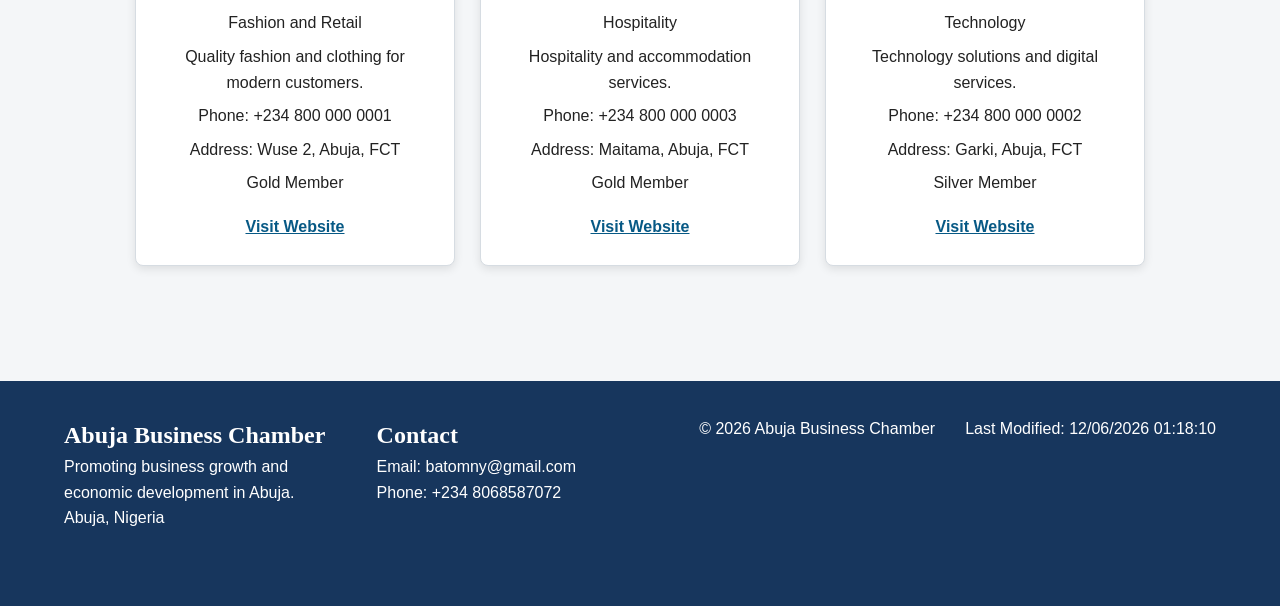
==== commit 0b8cbb78: "change" ====
--- a/chamber/index.html
+++ b/chamber/index.html
@@ -122,8 +122,8 @@
 
             <div>
                 <h2>Contact</h2>
-                <p>Email: info@abujachamber.example</p>
-                <p>Phone: +234 800 000 0000</p>
+                <p>Email: batomny@gmail.com</p>
+                <p>Phone: +234 8068587072</p>
             </div>
         </div>
 
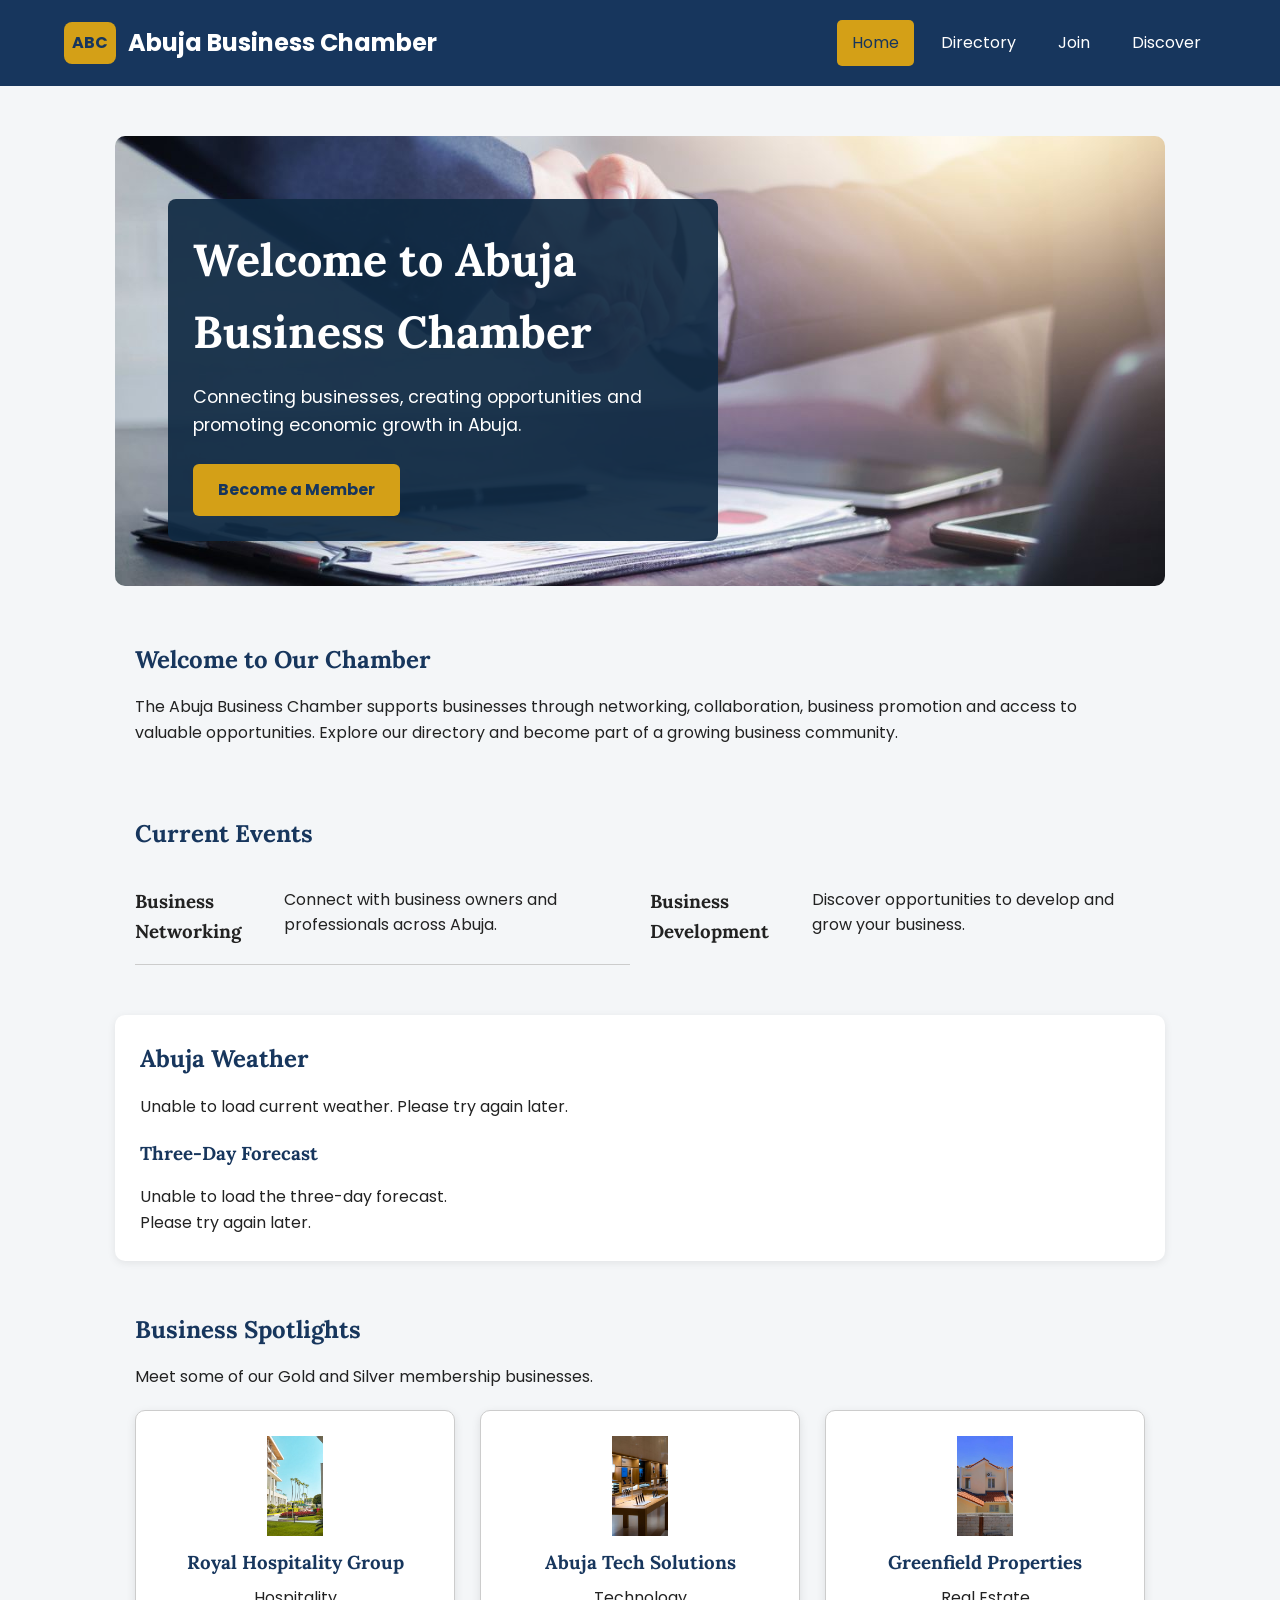
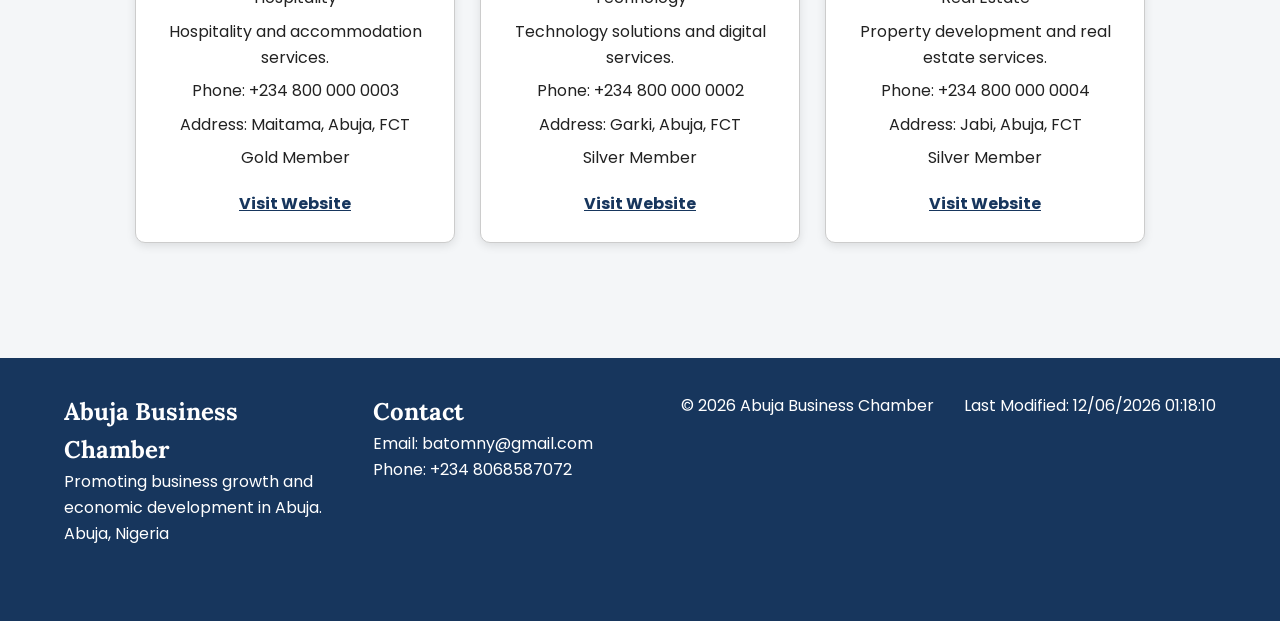
==== commit 08b89524: "fonts" ====
--- a/chamber/index.html
+++ b/chamber/index.html
@@ -14,6 +14,10 @@
     <meta property="og:image" content="https://batombariSystems.github.io/wdd231/chamber/images/abuja-hero.jpg">
 
     <title>Abuja Business Chamber | Home</title>
+    <!-- Google Fonts -->
+    <link rel="preconnect" href="https://fonts.googleapis.com">
+    <link rel="preconnect" href="https://fonts.gstatic.com" crossorigin>
+    <link href="https://fonts.googleapis.com/css2?family=Lora:wght@400;700&family=Poppins:wght@400;500;600;700&display=swap" rel="stylesheet">
 
     <link rel="icon" href="images/favicon.svg" type="image/svg+xml">
     <link rel="stylesheet" href="styles/normalize.css">
--- a/chamber/styles/small.css
+++ b/chamber/styles/small.css
@@ -4,6 +4,7 @@
     --background-color: #F4F6F8;
     --text-color: #222222;
     --white: #FFFFFF;
+    --border-color: #CCCCCC;
 }
 
 * {
@@ -18,11 +19,16 @@
     line-height: 1.6;
 }
 
-h1, h2, h3, h4, h5, h6 {
+h1,
+h2,
+h3,
+h4,
+h5,
+h6 {
     font-family: "Lora", serif;
 }
 
-/* Header */
+/* HEADER */
 header {
     background-color: var(--primary-color);
     color: var(--white);
@@ -48,7 +54,7 @@
     font-weight: bold;
 }
 
-/* Mobile navigation button */
+/* MOBILE MENU BUTTON */
 #menu-button {
     display: block;
     margin: 15px 0 0 auto;
@@ -61,7 +67,7 @@
     font-size: 1.3rem;
 }
 
-/* Mobile navigation */
+/* NAVIGATION */
 nav {
     display: none;
     flex-direction: column;
@@ -70,8 +76,8 @@
     background-color: var(--primary-color);
 }
 
-nav.open,
-nav.show {
+nav.show,
+nav.open {
     display: flex;
 }
 
@@ -83,19 +89,26 @@
 }
 
 nav a:hover,
-nav a.active {
+nav a.active,
+nav a[aria-current="page"] {
     background-color: var(--secondary-color);
     color: var(--primary-color);
 }
 
-/* Keyboard accessibility */
+/* KEYBOARD ACCESSIBILITY */
 button:focus-visible,
 a:focus-visible {
     outline: 3px solid var(--secondary-color);
     outline-offset: 3px;
 }
 
-/* Main content */
+.hero-button:focus-visible,
+.join-button:focus-visible {
+    outline: 3px solid var(--secondary-color);
+    outline-offset: 4px;
+}
+
+/* MAIN CONTENT */
 main {
     width: 100%;
     max-width: 1100px;
@@ -103,7 +116,12 @@
     padding: 15px;
 }
 
-/* Page heading */
+main h2 {
+    color: var(--primary-color);
+    margin-bottom: 15px;
+}
+
+/* PAGE HEADINGS */
 .page-heading {
     text-align: center;
     padding: 25px 10px;
@@ -120,13 +138,7 @@
     margin: 0 auto;
 }
 
-/* Section headings */
-main h2 {
-    color: var(--primary-color);
-    margin-bottom: 15px;
-}
-
-/* View buttons */
+/* DIRECTORY VIEW BUTTONS */
 .view-buttons {
     display: flex;
     justify-content: center;
@@ -153,14 +165,14 @@
     border-color: var(--secondary-color);
 }
 
-/* Grid view */
+/* DIRECTORY GRID */
 .grid-view {
     display: grid;
     grid-template-columns: 1fr;
     gap: 20px;
 }
 
-/* Business cards */
+/* DIRECTORY BUSINESS CARDS */
 .member-card {
     background-color: var(--white);
     padding: 18px;
@@ -194,7 +206,7 @@
     font-weight: bold;
 }
 
-/* List view */
+/* DIRECTORY LIST VIEW */
 .list-view {
     display: flex;
     flex-direction: column;
@@ -208,7 +220,7 @@
     gap: 12px;
     text-align: left;
     box-shadow: none;
-    border-bottom: 1px solid #CCCCCC;
+    border-bottom: 1px solid var(--border-color);
 }
 
 .list-view .member-card img {
@@ -218,96 +230,7 @@
     object-fit: cover;
 }
 
-/* Footer */
-footer {
-    background-color: var(--primary-color);
-    color: var(--white);
-    padding: 25px 15px;
-    text-align: center;
-    margin-top: 40px;
-}
-
-footer h2 {
-    color: var(--white);
-}
-
-footer a {
-    color: var(--white);
-}
-
-footer div {
-    margin-bottom: 20px;
-}
-
-/* Member Spotlight Section */
-.spotlight-section {
-    max-width: 1100px;
-    margin: 40px auto;
-    padding: 20px 15px;
-    text-align: center;
-}
-
-.spotlight-section h2 {
-    color: var(--primary-color);
-    margin-bottom: 10px;
-}
-
-.spotlight-intro {
-    margin-bottom: 25px;
-    color: var(--text-color);
-}
-
-/* Spotlight Cards */
-.spotlight-container {
-    display: grid;
-    grid-template-columns: 1fr;
-    gap: 20px;
-}
-
-.spotlight-card {
-    background-color: var(--white);
-    padding: 22px;
-    border-radius: 10px;
-    border: 1px solid #CCCCCC;
-    box-shadow: 0 3px 10px rgba(0, 0, 0, 0.1);
-    text-align: center;
-}
-
-.spotlight-card img {
-    width: 120px;
-    height: 100px;
-    object-fit: contain;
-    margin-bottom: 12px;
-}
-
-.spotlight-card h3 {
-    color: var(--primary-color);
-}
-
-.spotlight-card p {
-    color: var(--text-color);
-    margin: 8px 0;
-    overflow-wrap: anywhere;
-}
-
-.spotlight-card .membership-level {
-    display: inline-block;
-    background-color: var(--primary-color);
-    color: var(--white);
-    padding: 5px 12px;
-    border-radius: 5px;
-    font-weight: bold;
-}
-
-.spotlight-card a {
-    display: inline-block;
-    margin-top: 12px;
-    color: var(--primary-color);
-    font-weight: bold;
-    text-decoration: underline;
-}
-
-/* Home Page Hero */
+/* HOMEPAGE HERO */
 .hero {
     position: relative;
     width: 100%;
@@ -318,26 +241,27 @@
 }
 
 .hero > img {
+    display: block;
     width: 100%;
     height: 380px;
     object-fit: cover;
-    display: block;
 }
 
 .hero-content {
     position: absolute;
     inset: 0;
-    background: rgba(10, 30, 55, 0.68);
-    color: var(--white);
     display: flex;
     flex-direction: column;
     justify-content: center;
     align-items: center;
-    text-align: center;
     padding: 25px;
+    background: rgba(10, 30, 55, 0.68);
+    color: var(--white);
+    text-align: center;
 }
 
 .hero-content h1 {
+    color: var(--white);
     font-size: 1.9rem;
     margin-bottom: 15px;
 }
@@ -364,7 +288,18 @@
     background-color: var(--white);
 }
 
-/* Welcome Section */
+/* HOMEPAGE SECTIONS */
+.home-section {
+    max-width: 1200px;
+    margin: 30px auto;
+    padding: 20px;
+}
+
+.home-section h2 {
+    color: var(--primary-color);
+    margin-bottom: 15px;
+}
+
 .welcome-section {
     text-align: center;
     padding: 25px 10px;
@@ -381,7 +316,7 @@
     font-weight: 700;
 }
 
-/* Events and Weather Layout */
+/* EVENTS AND WEATHER */
 .home-information {
     display: grid;
     grid-template-columns: 1fr;
@@ -397,12 +332,17 @@
     box-shadow: 0 2px 8px rgba(0, 0, 0, 0.08);
 }
 
-/* Events */
+.events-container {
+    display: grid;
+    grid-template-columns: 1fr;
+    gap: 20px;
+}
+
 .event-card {
     display: flex;
     gap: 15px;
     padding: 18px 0;
-    border-bottom: 1px solid #CCCCCC;
+    border-bottom: 1px solid var(--border-color);
 }
 
 .event-card:last-child {
@@ -442,9 +382,10 @@
     font-size: 0.85rem;
 }
 
-/* Weather Section */
+/* CURRENT WEATHER */
 .current-weather {
     display: flex;
+    flex-wrap: wrap;
     align-items: center;
     justify-content: center;
     gap: 15px;
@@ -452,6 +393,12 @@
     margin-bottom: 20px;
 }
 
+.current-weather img,
+.forecast-card img {
+    display: block;
+    object-fit: contain;
+}
+
 .temperature {
     font-size: 2rem;
     font-weight: 700;
@@ -469,10 +416,12 @@
     margin-top: 20px;
 }
 
+/* WEATHER FORECAST */
 #weather-forecast {
     display: grid;
     grid-template-columns: 1fr;
     gap: 12px;
+    margin-top: 15px;
 }
 
 .forecast-card {
@@ -488,7 +437,6 @@
 }
 
 .forecast-card img {
-    display: block;
     margin: 0 auto;
 }
 
@@ -504,7 +452,77 @@
     font-size: 0.85rem;
 }
 
-/* Join Section */
+/* BUSINESS SPOTLIGHTS */
+.spotlight-section {
+    max-width: 1100px;
+    margin: 40px auto;
+    padding: 20px 15px;
+    text-align: center;
+}
+
+.spotlight-section h2 {
+    color: var(--primary-color);
+    margin-bottom: 10px;
+}
+
+.spotlight-intro {
+    margin-bottom: 25px;
+    color: var(--text-color);
+}
+
+.spotlight-container {
+    display: grid;
+    grid-template-columns: 1fr;
+    gap: 20px;
+    margin-top: 20px;
+}
+
+.spotlight-card {
+    background-color: var(--white);
+    padding: 22px;
+    border-radius: 10px;
+    border: 1px solid var(--border-color);
+    box-shadow: 0 3px 10px rgba(0, 0, 0, 0.1);
+    text-align: center;
+}
+
+.spotlight-card img {
+    display: block;
+    width: 120px;
+    height: 100px;
+    object-fit: contain;
+    margin: 0 auto 12px;
+}
+
+.spotlight-card h3 {
+    color: var(--primary-color);
+}
+
+.spotlight-card p {
+    color: var(--text-color);
+    margin: 8px 0;
+    overflow-wrap: anywhere;
+}
+
+.spotlight-card .membership-level {
+    display: inline-block;
+    background-color: var(--primary-color);
+    color: var(--white);
+    padding: 5px 12px;
+    border-radius: 5px;
+    font-weight: bold;
+}
+
+.spotlight-card a {
+    display: inline-block;
+    margin-top: 12px;
+    color: var(--primary-color);
+    font-weight: bold;
+    text-decoration: underline;
+    overflow-wrap: anywhere;
+}
+
+/* JOIN SECTION */
 .join-section {
     background-color: var(--primary-color);
     color: var(--white);
@@ -523,205 +541,36 @@
     margin: 15px auto 25px;
 }
 
-/* Focus Accessibility */
-.hero-button:focus-visible,
-.join-button:focus-visible {
-    outline: 3px solid var(--secondary-color);
-    outline-offset: 4px;
-}
-
-/* Responsive overflow prevention */
+/* FOOTER */
+footer {
+    background-color: var(--primary-color);
+    color: var(--white);
+    padding: 25px 15px;
+    text-align: center;
+    margin-top: 40px;
+}
+
+footer h2 {
+    color: var(--white);
+}
+
+footer a {
+    color: var(--white);
+}
+
+footer div {
+    margin-bottom: 20px;
+}
+
+.footer-content {
+    display: grid;
+    grid-template-columns: 1fr;
+    gap: 20px;
+}
+
+/* SHARED CARD TEXT WRAPPING */
 .event-card,
 .forecast-card,
 .spotlight-card {
     overflow-wrap: anywhere;
-}
-/* ========================================
-   HOMEPAGE AND RESPONSIVE NAVIGATION FIXES
-======================================== */
-
-/* Mobile navigation */
-#menu-button {
-    display: block;
-    padding: 10px 14px;
-    border: none;
-    border-radius: 5px;
-    background-color: #f2c14e;
-    color: #102a43;
-    font-size: 1.5rem;
-    cursor: pointer;
-}
-
-#navigation {
-    display: none;
-    flex-direction: column;
-    width: 100%;
-    gap: 5px;
-}
-
-#navigation.show {
-    display: flex;
-}
-
-#navigation a {
-    display: block;
-    width: 100%;
-    padding: 12px 15px;
-    text-decoration: none;
-}
-
-#navigation a.active,
-#navigation a[aria-current="page"] {
-    background-color: #f2c14e;
-    color: #102a43;
-    font-weight: 700;
-}
-
-/* Homepage sections */
-.home-section {
-    max-width: 1200px;
-    margin: 30px auto;
-    padding: 20px;
-}
-
-.home-section h2 {
-    margin-bottom: 15px;
-    color: #102a43;
-}
-
-.events-container {
-    display: grid;
-    grid-template-columns: 1fr;
-    gap: 20px;
-}
-
-.event-card,
-.forecast-card,
-.spotlight-card {
-    padding: 18px;
-    border: 1px solid #d6dce2;
-    border-radius: 8px;
-    background-color: #ffffff;
-    overflow-wrap: anywhere;
-}
-
-.event-card h3,
-.spotlight-card h3 {
-    color: #102a43;
-}
-
-/* Hero */
-.hero {
-    position: relative;
-    min-height: 300px;
-    overflow: hidden;
-}
-
-.hero > img {
-    display: block;
-    width: 100%;
-    height: 350px;
-    object-fit: cover;
-}
-
-.hero-content {
-    padding: 25px;
-    background-color: #102a43;
-    color: #ffffff;
-}
-
-.hero-content h1 {
-    color: #ffffff;
-}
-
-.hero-button {
-    display: inline-block;
-    margin-top: 12px;
-    padding: 12px 20px;
-    border-radius: 5px;
-    background-color: #f2c14e;
-    color: #102a43;
-    font-weight: 700;
-    text-decoration: none;
-}
-
-/* Current weather */
-.current-weather {
-    display: flex;
-    flex-wrap: wrap;
-    align-items: center;
-    gap: 15px;
-}
-
-.current-weather img,
-.forecast-card img {
-    object-fit: contain;
-}
-
-.temperature {
-    font-size: 1.5rem;
-    font-weight: 700;
-}
-
-/* Three-day forecast */
-#weather-forecast {
-    display: grid;
-    grid-template-columns: 1fr;
-    gap: 15px;
-    margin-top: 15px;
-}
-
-.forecast-card {
-    text-align: center;
-}
-
-/* Business spotlights */
-.spotlight-container {
-    display: grid;
-    grid-template-columns: 1fr;
-    gap: 20px;
-    margin-top: 20px;
-}
-
-.spotlight-card {
-    text-align: center;
-}
-
-.spotlight-card img {
-    display: block;
-    width: 100%;
-    max-width: 180px;
-    height: 120px;
-    margin: 0 auto 12px;
-    object-fit: contain;
-}
-
-.spotlight-card a {
-    display: inline-block;
-    margin-top: 10px;
-    color: #075985;
-    font-weight: 700;
-    overflow-wrap: anywhere;
-}
-
-/* Footer */
-.footer-content {
-    display: grid;
-    grid-template-columns: 1fr;
-    gap: 20px;
-}
-
-@media screen and (max-width: 699px) {
-    #navigation {
-        margin-top: 15px;
-    }
-
-    #navigation a {
-        width: 100%;
-    }
-
-    .hero > img {
-        height: 250px;
-    }
-}
-
+}
--- a/chamber/styles/larger.css
+++ b/chamber/styles/larger.css
@@ -1,7 +1,10 @@
-/* Desktop and tablet layout */
+/* ========================================
+   TABLET AND DESKTOP LAYOUT
+======================================== */
+
 @media screen and (min-width: 700px) {
 
-    /* Header */
+    /* HEADER */
     header {
         display: flex;
         justify-content: space-between;
@@ -21,7 +24,7 @@
         display: none;
     }
 
-    /* Desktop navigation */
+    /* DESKTOP NAVIGATION */
     nav {
         display: flex;
         flex-direction: row;
@@ -35,7 +38,7 @@
         border-radius: 5px;
     }
 
-    /* Main content */
+    /* MAIN CONTENT */
     main {
         padding: 25px;
     }
@@ -48,13 +51,13 @@
         font-size: 2.3rem;
     }
 
-    /* Responsive directory grid */
+    /* DIRECTORY GRID */
     .grid-view {
         grid-template-columns: repeat(auto-fit, minmax(250px, 1fr));
         gap: 25px;
     }
 
-    /* Directory list view */
+    /* DIRECTORY LIST VIEW */
     .list-view .member-card {
         grid-template-columns: 140px minmax(0, 1fr);
         gap: 20px;
@@ -66,7 +69,71 @@
         height: 120px;
     }
 
-    /* Footer */
+    /* HOMEPAGE HERO */
+    .hero {
+        min-height: 450px;
+    }
+
+    .hero > img {
+        height: 450px;
+    }
+
+    .hero-content {
+        inset: auto;
+        left: 5%;
+        bottom: 10%;
+        align-items: flex-start;
+        max-width: 550px;
+        border-radius: 8px;
+        background-color: rgba(16, 42, 67, 0.92);
+        text-align: left;
+    }
+
+    .hero-content h1 {
+        font-size: 2.8rem;
+    }
+
+    .hero-content p {
+        font-size: 1.1rem;
+    }
+
+    /* EVENTS AND WEATHER */
+    .home-information {
+        grid-template-columns: 1.4fr 1fr;
+        align-items: stretch;
+        gap: 25px;
+    }
+
+    .events-section,
+    .weather-section {
+        padding: 25px;
+    }
+
+    .events-container {
+        grid-template-columns: repeat(2, minmax(0, 1fr));
+    }
+
+    /* WEATHER FORECAST */
+    #weather-forecast {
+        grid-template-columns: repeat(3, minmax(0, 1fr));
+        gap: 10px;
+    }
+
+    .forecast-card {
+        padding: 10px 5px;
+    }
+
+    /* BUSINESS SPOTLIGHTS */
+    .spotlight-container {
+        grid-template-columns: repeat(3, minmax(0, 1fr));
+        gap: 25px;
+    }
+
+    .spotlight-card {
+        padding: 25px;
+    }
+
+    /* FOOTER */
     footer {
         display: flex;
         justify-content: space-around;
@@ -80,134 +147,14 @@
         flex: 1;
     }
 
-    /* Business spotlights */
-    .spotlight-container {
-        grid-template-columns: repeat(3, 1fr);
-        gap: 25px;
+    .footer-content {
+        display: grid;
+        grid-template-columns: repeat(2, minmax(0, 1fr));
+        gap: 30px;
     }
 
-    .spotlight-card {
-        padding: 25px;
-    }
-
-    /* Home page hero */
-    .hero {
-        min-height: 450px;
-    }
-
-    .hero > img {
-        height: 450px;
-    }
-
-    .hero-content h1 {
-        font-size: 2.8rem;
-    }
-
-    .hero-content p {
-        font-size: 1.1rem;
-    }
-
-    /* Events and weather */
-    .home-information {
-        grid-template-columns: 1.4fr 1fr;
-        align-items: stretch;
-        gap: 25px;
-    }
-
-    .events-section,
-    .weather-section {
-        padding: 25px;
-    }
-
-    /* Three-day weather forecast */
-    #weather-forecast {
-        grid-template-columns: repeat(3, 1fr);
-        gap: 10px;
-    }
-
-    .forecast-card {
-        padding: 10px 5px;
-    }
-
-    /* Join section */
+    /* JOIN SECTION */
     .join-section {
         padding: 45px 30px;
     }
-}
-@media screen and (min-width: 768px) {
-    #menu-button {
-        display: none;
-    }
-
-    nav ul {
-        display: flex;
-        justify-content: center;
-    }
-
-    nav ul li a {
-        padding: 1rem 1.5rem;
-    }
-}
-/* ========================================
-   DESKTOP HOMEPAGE LAYOUT
-======================================== */
-
-@media screen and (min-width: 700px) {
-
-    header {
-        display: flex;
-        align-items: center;
-        justify-content: space-between;
-        flex-wrap: wrap;
-    }
-
-    #menu-button {
-        display: none;
-    }
-
-    #navigation {
-        display: flex;
-        flex-direction: row;
-        align-items: center;
-        width: auto;
-        gap: 10px;
-    }
-
-    #navigation a {
-        width: auto;
-        padding: 12px 16px;
-    }
-
-    .hero {
-        min-height: 400px;
-    }
-
-    .hero > img {
-        height: 450px;
-    }
-
-    .hero-content {
-        position: absolute;
-        left: 5%;
-        bottom: 10%;
-        max-width: 550px;
-        border-radius: 8px;
-        background-color: rgba(16, 42, 67, 0.92);
-    }
-
-    .events-container {
-        grid-template-columns: repeat(2, minmax(0, 1fr));
-    }
-
-    #weather-forecast {
-        grid-template-columns: repeat(3, minmax(0, 1fr));
-    }
-
-    .spotlight-container {
-        grid-template-columns: repeat(3, minmax(0, 1fr));
-    }
-
-    .footer-content {
-        grid-template-columns: repeat(2, minmax(0, 1fr));
-    }
 }
